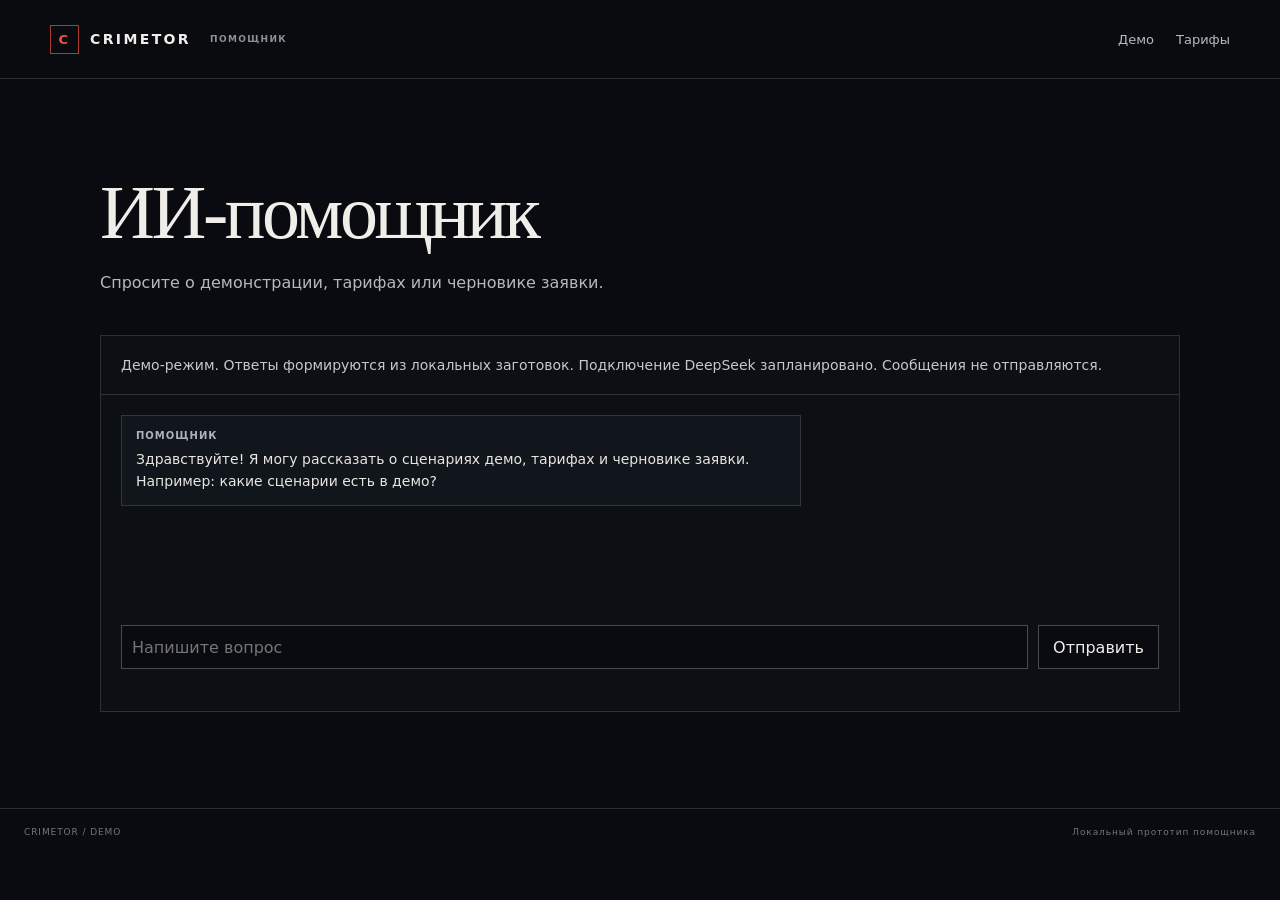
==== landing/assistant.html @ 91874034 "feat(landing): added more scenes, upgraded ui and added ai agent, pricing page" ====
<!doctype html>
<html lang="ru">
<head>
  <meta charset="utf-8">
  <meta name="viewport" content="width=device-width, initial-scale=1">
  <meta name="theme-color" content="#090b10">
  <meta name="description" content="Демонстрационный интерфейс Crimetor для вопросов о сценариях и тарифах.">
  <title>ИИ-помощник Crimetor</title>
  <link rel="stylesheet" href="./site.css">
  <link rel="stylesheet" href="./transitions.css">
</head>
<body>
  <header class="site-header">
    <div class="site-header-inner">
      <a class="brand" href="./index.html" aria-label="Crimetor, к демонстрации">
        <span class="brand-mark" aria-hidden="true">C</span>
        <span>CRIMETOR</span>
        <span class="brand-note">ПОМОЩНИК</span>
      </a>
      <nav class="site-nav" aria-label="Главная навигация">
        <a href="./index.html">Демо</a>
        <a href="./pricing.html">Тарифы</a>
      </nav>
    </div>
  </header>

  <main class="page-shell assistant-page">
    <section class="page-hero" aria-labelledby="page-title">
      <h1 class="page-title" id="page-title">ИИ-помощник</h1>
      <p class="page-lede">Спросите о демонстрации, тарифах или черновике заявки.</p>
    </section>

    <section class="chat-card" aria-label="Демонстрационный чат-помощник">
      <p class="chat-intro">Демо-режим. Ответы формируются из локальных заготовок. Подключение DeepSeek запланировано. Сообщения не отправляются.</p>
      <div class="chat-log" id="chat-log" role="log" aria-live="polite" aria-relevant="additions text">
        <article class="chat-message">
          <strong>Помощник</strong>
          <span>Здравствуйте! Я могу рассказать о сценариях демо, тарифах и черновике заявки. Например: какие сценарии есть в демо?</span>
        </article>
      </div>
      <form class="chat-form" id="chat-form">
        <label class="visually-hidden" for="chat-question">Ваш вопрос</label>
        <input id="chat-question" type="text" maxlength="500" autocomplete="off" placeholder="Напишите вопрос" required>
        <button type="submit">Отправить</button>
      </form>
      <p class="chat-status" id="chat-status" role="status" aria-live="polite"></p>
    </section>
  </main>

  <footer class="footer-line"><span>CRIMETOR / DEMO</span><span>Локальный прототип помощника</span></footer>

  <script>
    (() => {
      const form = document.getElementById("chat-form");
      const input = document.getElementById("chat-question");
      const log = document.getElementById("chat-log");
      const status = document.getElementById("chat-status");
      const responses = [
        {
          keywords: ["deepseek", "дипсик", "искусствен", "нейросет"],
          wholeKeywords: ["ии"],
          answer: "Подключение DeepSeek запланировано. Сейчас помощник отвечает по локальным заготовкам."
        },
        {
          keywords: ["худи"],
          answer: "В сценарии вандализма остается вариант с человеком в худи. Это иллюстрация для демо."
        },
        {
          keywords: ["пожар", "огонь", "дым", "вандал", "инцидент", "сценар"],
          answer: "В демо можно выбрать между вандализмом и пожаром. Для вандализма остается вариант с человеком в худи. Это иллюстрация, распознавание камер и уведомления не подключены."
        },
        {
          keywords: ["stripe", "страйп"],
          answer: "Оплата через Stripe запланирована. Сейчас на странице тарифов доступно скачивание черновика заявки."
        },
        {
          keywords: ["тариф", "цен", "стоим", "скид", "камер", "start", "campus", "network"],
          answer: "Start стоит 29 900 ₸ в месяц или 304 980 ₸ за год. Campus стоит 99 900 ₸ в месяц или 1 018 980 ₸ за год. Network стоит 249 900 ₸ в месяц или 2 548 980 ₸ за год. Годовая предоплата дешевле на 15%. Лимиты составляют 4, 16 и 48 камер."
        },
        {
          keywords: ["заяв", "счет", "счёт", "почт", "организац", "скачат", "черновик", "заполн", "оформ"],
          wholeKeywords: ["форма", "формы", "форму", "форме"],
          answer: "На странице тарифов выберите план и период оплаты, затем заполните организацию и рабочую почту. Скачанный текстовый файл будет черновиком запроса. Форма не отправляет данные."
        },
        {
          keywords: ["оплат"],
          answer: "Оплата через Stripe запланирована. Сейчас на странице тарифов доступно скачивание черновика заявки."
        },
        {
          keywords: ["здравств", "привет", "добрый"],
          answer: "Здравствуйте! Я могу подсказать про сценарии демо, тарифы и черновик заявки."
        }
      ];

      function findResponse(question) {
        const normalized = question.toLocaleLowerCase("ru-RU");
        const tokens = normalized.split(/[^a-zа-яё0-9]+/i);
        const match = responses.find((item) => item.keywords.some((keyword) => normalized.includes(keyword)) ||
          (item.wholeKeywords && item.wholeKeywords.some((keyword) => tokens.includes(keyword))));
        return match ? match.answer : "Пока я могу ответить о сценариях демо, тарифах, заявке и будущих интеграциях. Попробуйте спросить про вандализм, пожар, худи, цены или DeepSeek.";
      }

      function addMessage(author, message, isUser) {
        const item = document.createElement("article");
        item.className = isUser ? "chat-message chat-message--user" : "chat-message";
        const label = document.createElement("strong");
        label.textContent = author;
        const content = document.createElement("span");
        content.textContent = message;
        item.append(label, content);
        log.append(item);
        log.scrollTop = log.scrollHeight;
      }

      form.addEventListener("submit", (event) => {
        event.preventDefault();
        const question = input.value.trim();
        if (!question) {
          status.textContent = "Введите вопрос.";
          input.focus();
          return;
        }
        addMessage("Вы", question, true);
        addMessage("Помощник", findResponse(question), false);
        input.value = "";
        status.textContent = "Локальный ответ добавлен.";
        input.focus();
      });
    })();
  </script>
</body>
</html>
---- landing/site.css ----
:root {
  color-scheme: dark;
  --bg: #090b10;
  --panel: #11151c;
  --paper: #f0eee9;
  --line: rgba(239, 238, 232, .15);
  --red: #ef5148;
  --serif: Georgia, "Times New Roman", serif;
  --sans: Inter, ui-sans-serif, system-ui, -apple-system, BlinkMacSystemFont, "Segoe UI", sans-serif;
}

* { box-sizing: border-box; }
html { min-width: 320px; scroll-behavior: smooth; background: var(--bg); }
body {
  min-width: 320px;
  margin: 0;
  background: var(--bg);
  color: var(--paper);
  font-family: var(--sans);
  -webkit-font-smoothing: antialiased;
}
a { color: inherit; }
button, input, select { font: inherit; }
a:focus-visible, button:focus-visible, input:focus-visible, select:focus-visible { outline: 2px solid var(--red); outline-offset: 4px; }
.visually-hidden {
  position: absolute;
  width: 1px;
  height: 1px;
  overflow: hidden;
  clip: rect(0, 0, 0, 0);
  white-space: nowrap;
  clip-path: inset(50%);
}

.site-header {
  border-bottom: 1px solid var(--line);
  background: rgba(9, 11, 16, .92);
}
.site-header-inner {
  display: flex;
  width: min(1180px, calc(100% - 48px));
  min-height: 78px;
  align-items: center;
  justify-content: space-between;
  gap: 24px;
  margin: 0 auto;
}
.brand {
  display: inline-flex;
  flex: 0 0 auto;
  align-items: center;
  gap: 11px;
  text-decoration: none;
  font-size: 14px;
  font-weight: 750;
  letter-spacing: .17em;
}
.brand-mark {
  display: grid;
  width: 29px;
  height: 29px;
  place-items: center;
  border: 1px solid rgba(239, 81, 72, .7);
  color: var(--red);
  font-size: 13px;
  line-height: 1;
}
.brand-note {
  margin-left: 8px;
  color: #8c929a;
  font-size: 9px;
  font-weight: 550;
  letter-spacing: .15em;
}
.site-nav { display: flex; flex-wrap: wrap; align-items: center; gap: 22px; }
.site-nav a { color: #b7bbc1; font-size: 13px; text-decoration: none; }
.site-nav a:hover { color: var(--paper); }

.page-shell { width: min(1080px, calc(100% - 48px)); margin: 0 auto; padding: clamp(50px, 8vw, 96px) 0; }
.page-hero { max-width: 760px; margin-bottom: 38px; }
.page-title { margin: 0; font: 400 clamp(40px, 7vw, 76px)/.98 var(--serif); letter-spacing: -.045em; text-wrap: balance; }
.page-lede { max-width: 640px; margin: 20px 0 0; color: #b5b8bd; font-size: 16px; line-height: 1.7; }
.pricing-section { border-top: 1px solid var(--line); padding-top: 28px; }
.section-heading { margin: 0 0 18px; font: 400 clamp(28px, 4vw, 42px)/1.08 var(--serif); letter-spacing: -.035em; }
.pricing-footnote { color: #b5b8bd; font-size: 15px; line-height: 1.65; }
.plan-grid { display: grid; grid-template-columns: repeat(3, minmax(0, 1fr)); gap: 14px; margin-top: 24px; }
.plan-card { display: flex; min-width: 0; flex-direction: column; padding: 22px; border: 1px solid var(--line); background: var(--panel); }
.plan-card h3 { margin: 0 0 10px; font-size: 17px; }
.plan-card .price { margin: 0; color: var(--paper); font-size: 25px; font-weight: 650; }
.plan-card .price small { color: #b5b8bd; font-size: 13px; font-weight: 400; }
.plan-card p { color: #b5b8bd; font-size: 14px; line-height: 1.55; }
.plan-card ul { flex: 1; margin: 6px 0 20px; padding-left: 19px; color: #c3c6ca; font-size: 14px; line-height: 1.6; }
.plan-card button, .quote-form button, .chat-form button {
  min-height: 44px;
  border: 1px solid #454a52;
  border-radius: 0;
  background: #090b10;
  color: var(--paper);
  cursor: pointer;
}
.plan-card button, .quote-form button, .chat-form button { padding: 9px 14px; }
.plan-card button:hover, .quote-form button:hover:not(:disabled), .chat-form button:hover { border-color: var(--red); }
.quote-form { display: grid; grid-template-columns: repeat(3, minmax(0, 1fr)); gap: 16px; margin-top: 28px; padding: 22px; border: 1px solid var(--line); scroll-margin-top: 24px; }
.quote-heading { grid-column: 1 / -1; }
.quote-heading h3 { margin: 0; font-size: 20px; }
.quote-heading p { margin: 7px 0 0; color: #b5b8bd; line-height: 1.55; }
.quote-form label { display: grid; align-content: start; gap: 7px; color: #d2d0ca; font-size: 14px; }
.quote-form input, .quote-form select, .chat-form input {
  width: 100%;
  min-height: 44px;
  padding: 8px 10px;
  border: 1px solid #454a52;
  border-radius: 0;
  background: #090b10;
  color: var(--paper);
}
.quote-total { align-self: end; color: var(--paper); font-weight: 650; line-height: 44px; }
.quote-form button { align-self: end; }
.quote-form button:disabled { cursor: not-allowed; opacity: .55; }
.footer-line { display: flex; justify-content: space-between; gap: 16px; padding: 18px 24px; border-top: 1px solid var(--line); color: #707780; font-size: 9px; letter-spacing: .1em; }

.chat-card { border: 1px solid var(--line); background: #0c0f14; }
.chat-intro { margin: 0; padding: 18px 20px; border-bottom: 1px solid var(--line); color: #c6c8cb; font-size: 14px; line-height: 1.6; }
.chat-log { display: grid; align-content: start; gap: 14px; min-height: 230px; max-height: 440px; overflow-y: auto; padding: 20px; }
.chat-message { max-width: min(680px, 90%); padding: 12px 14px; border: 1px solid var(--line); background: #11151c; color: #e8e6df; font-size: 14px; line-height: 1.6; overflow-wrap: anywhere; }
.chat-message strong { display: block; margin-bottom: 4px; color: #aeb3b9; font-size: 10px; font-weight: 600; letter-spacing: .1em; text-transform: uppercase; }
.chat-message > span { display: block; white-space: pre-wrap; }
.chat-message--user { justify-self: end; border-color: rgba(239, 81, 72, .42); background: rgba(239, 81, 72, .08); }
.chat-form { display: grid; grid-template-columns: minmax(0, 1fr) auto; gap: 10px; padding: 0 20px 18px; }
.chat-status { min-height: 24px; margin: 0; padding: 0 20px 14px; color: #a3a8af; font-size: 12px; line-height: 1.5; }

@media (max-width: 760px) {
  .site-header-inner { width: calc(100% - 36px); min-height: 90px; align-items: flex-start; flex-direction: column; justify-content: center; gap: 12px; padding: 12px 0; }
  .brand { font-size: 12px; }
  .brand-mark { width: 25px; height: 25px; }
  .brand-note { display: none; }
  .site-nav { width: 100%; justify-content: space-between; gap: 12px; }
  .site-nav a { font-size: 12px; }
  .page-shell { width: calc(100% - 36px); padding: 48px 0; }
  .plan-grid, .quote-form { grid-template-columns: 1fr; }
  .quote-form { padding: 17px; }
  .quote-total { line-height: 1.5; }
  .footer-line { flex-direction: column; font-size: 8px; }
  .assistant-page { padding-top: 26px; padding-bottom: 30px; }
  .assistant-page .page-hero { margin-bottom: 18px; }
  .assistant-page .page-lede { margin-top: 10px; font-size: 14px; line-height: 1.5; }
  .chat-intro { padding: 10px 12px; font-size: 12px; line-height: 1.4; }
  .chat-log { min-height: 100px; max-height: 180px; gap: 8px; padding: 10px; }
  .chat-message { max-width: 100%; padding: 9px 10px; font-size: 13px; line-height: 1.45; }
  .chat-message strong { margin-bottom: 2px; }
  .chat-form { grid-template-columns: minmax(0, 1fr) auto; gap: 8px; padding: 0 12px 10px; }
  .chat-form input { min-width: 0; }
  .chat-form button { white-space: nowrap; }
  .chat-status { min-height: 18px; padding: 0 12px 6px; font-size: 11px; }
}

@media (prefers-reduced-motion: reduce) {
  *, *::before, *::after { scroll-behavior: auto !important; }
}
---- landing/transitions.css ----
@media (prefers-reduced-motion: no-preference) {
  @view-transition {
    navigation: auto;
  }

  ::view-transition-group(root) {
    animation-duration: 240ms;
  }
}
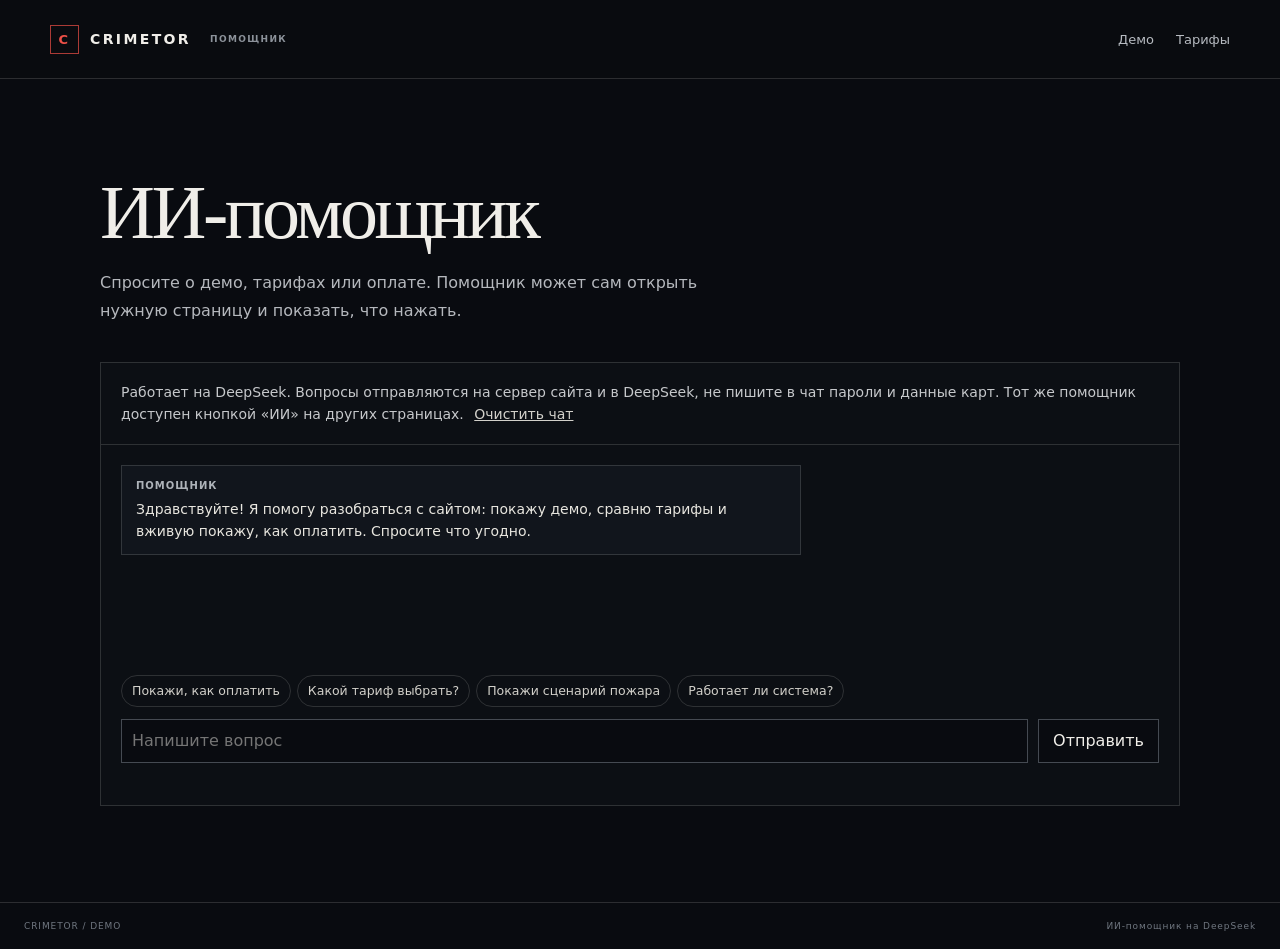
==== commit b5d22c14: "feat(landing): ai agent" ====
--- a/landing/assistant.html
+++ b/landing/assistant.html
@@ -4,10 +4,11 @@
   <meta charset="utf-8">
   <meta name="viewport" content="width=device-width, initial-scale=1">
   <meta name="theme-color" content="#090b10">
-  <meta name="description" content="Демонстрационный интерфейс Crimetor для вопросов о сценариях и тарифах.">
+  <meta name="description" content="ИИ-помощник Crimetor: навигация по сайту, тарифы и пошаговый показ оплаты.">
   <title>ИИ-помощник Crimetor</title>
   <link rel="stylesheet" href="./site.css">
   <link rel="stylesheet" href="./transitions.css">
+  <link rel="stylesheet" href="./assistant-widget.css">
 </head>
 <body>
   <header class="site-header">
@@ -27,106 +28,24 @@
   <main class="page-shell assistant-page">
     <section class="page-hero" aria-labelledby="page-title">
       <h1 class="page-title" id="page-title">ИИ-помощник</h1>
-      <p class="page-lede">Спросите о демонстрации, тарифах или черновике заявки.</p>
+      <p class="page-lede">Спросите о демо, тарифах или оплате. Помощник может сам открыть нужную страницу и показать, что нажать.</p>
     </section>
 
-    <section class="chat-card" aria-label="Демонстрационный чат-помощник">
-      <p class="chat-intro">Демо-режим. Ответы формируются из локальных заготовок. Подключение DeepSeek запланировано. Сообщения не отправляются.</p>
-      <div class="chat-log" id="chat-log" role="log" aria-live="polite" aria-relevant="additions text">
-        <article class="chat-message">
-          <strong>Помощник</strong>
-          <span>Здравствуйте! Я могу рассказать о сценариях демо, тарифах и черновике заявки. Например: какие сценарии есть в демо?</span>
-        </article>
-      </div>
+    <section class="chat-card" aria-label="Чат с ИИ-помощником">
+      <p class="chat-intro">Работает на DeepSeek. Вопросы отправляются на сервер сайта и в DeepSeek, не пишите в чат пароли и данные карт. Тот же помощник доступен кнопкой «ИИ» на других страницах. <button class="chat-clear" id="chat-clear" type="button">Очистить чат</button></p>
+      <div class="chat-log" id="chat-log" role="log" aria-live="polite" aria-relevant="additions text"></div>
+      <div class="chat-chips" id="chat-chips"></div>
       <form class="chat-form" id="chat-form">
         <label class="visually-hidden" for="chat-question">Ваш вопрос</label>
-        <input id="chat-question" type="text" maxlength="500" autocomplete="off" placeholder="Напишите вопрос" required>
+        <input id="chat-question" type="text" maxlength="1000" autocomplete="off" placeholder="Напишите вопрос" required>
         <button type="submit">Отправить</button>
       </form>
       <p class="chat-status" id="chat-status" role="status" aria-live="polite"></p>
     </section>
   </main>
 
-  <footer class="footer-line"><span>CRIMETOR / DEMO</span><span>Локальный прототип помощника</span></footer>
+  <footer class="footer-line"><span>CRIMETOR / DEMO</span><span>ИИ-помощник на DeepSeek</span></footer>
 
-  <script>
-    (() => {
-      const form = document.getElementById("chat-form");
-      const input = document.getElementById("chat-question");
-      const log = document.getElementById("chat-log");
-      const status = document.getElementById("chat-status");
-      const responses = [
-        {
-          keywords: ["deepseek", "дипсик", "искусствен", "нейросет"],
-          wholeKeywords: ["ии"],
-          answer: "Подключение DeepSeek запланировано. Сейчас помощник отвечает по локальным заготовкам."
-        },
-        {
-          keywords: ["худи"],
-          answer: "В сценарии вандализма остается вариант с человеком в худи. Это иллюстрация для демо."
-        },
-        {
-          keywords: ["пожар", "огонь", "дым", "вандал", "инцидент", "сценар"],
-          answer: "В демо можно выбрать между вандализмом и пожаром. Для вандализма остается вариант с человеком в худи. Это иллюстрация, распознавание камер и уведомления не подключены."
-        },
-        {
-          keywords: ["stripe", "страйп"],
-          answer: "Оплата через Stripe запланирована. Сейчас на странице тарифов доступно скачивание черновика заявки."
-        },
-        {
-          keywords: ["тариф", "цен", "стоим", "скид", "камер", "start", "campus", "network"],
-          answer: "Start стоит 29 900 ₸ в месяц или 304 980 ₸ за год. Campus стоит 99 900 ₸ в месяц или 1 018 980 ₸ за год. Network стоит 249 900 ₸ в месяц или 2 548 980 ₸ за год. Годовая предоплата дешевле на 15%. Лимиты составляют 4, 16 и 48 камер."
-        },
-        {
-          keywords: ["заяв", "счет", "счёт", "почт", "организац", "скачат", "черновик", "заполн", "оформ"],
-          wholeKeywords: ["форма", "формы", "форму", "форме"],
-          answer: "На странице тарифов выберите план и период оплаты, затем заполните организацию и рабочую почту. Скачанный текстовый файл будет черновиком запроса. Форма не отправляет данные."
-        },
-        {
-          keywords: ["оплат"],
-          answer: "Оплата через Stripe запланирована. Сейчас на странице тарифов доступно скачивание черновика заявки."
-        },
-        {
-          keywords: ["здравств", "привет", "добрый"],
-          answer: "Здравствуйте! Я могу подсказать про сценарии демо, тарифы и черновик заявки."
-        }
-      ];
-
-      function findResponse(question) {
-        const normalized = question.toLocaleLowerCase("ru-RU");
-        const tokens = normalized.split(/[^a-zа-яё0-9]+/i);
-        const match = responses.find((item) => item.keywords.some((keyword) => normalized.includes(keyword)) ||
-          (item.wholeKeywords && item.wholeKeywords.some((keyword) => tokens.includes(keyword))));
-        return match ? match.answer : "Пока я могу ответить о сценариях демо, тарифах, заявке и будущих интеграциях. Попробуйте спросить про вандализм, пожар, худи, цены или DeepSeek.";
-      }
-
-      function addMessage(author, message, isUser) {
-        const item = document.createElement("article");
-        item.className = isUser ? "chat-message chat-message--user" : "chat-message";
-        const label = document.createElement("strong");
-        label.textContent = author;
-        const content = document.createElement("span");
-        content.textContent = message;
-        item.append(label, content);
-        log.append(item);
-        log.scrollTop = log.scrollHeight;
-      }
-
-      form.addEventListener("submit", (event) => {
-        event.preventDefault();
-        const question = input.value.trim();
-        if (!question) {
-          status.textContent = "Введите вопрос.";
-          input.focus();
-          return;
-        }
-        addMessage("Вы", question, true);
-        addMessage("Помощник", findResponse(question), false);
-        input.value = "";
-        status.textContent = "Локальный ответ добавлен.";
-        input.focus();
-      });
-    })();
-  </script>
+  <script defer src="./assistant-widget.js"></script>
 </body>
 </html>
--- a/landing/site.css
+++ b/landing/site.css
@@ -117,6 +117,12 @@
 .quote-total { align-self: end; color: var(--paper); font-weight: 650; line-height: 44px; }
 .quote-form button { align-self: end; }
 .quote-form button:disabled { cursor: not-allowed; opacity: .55; }
+.quote-form .button-primary { border-color: var(--red); background: rgba(239, 81, 72, .12); font-weight: 650; }
+.quote-form .button-primary:hover:not(:disabled) { background: rgba(239, 81, 72, .22); }
+.quote-form .button-secondary { background: transparent; color: #d2d0ca; }
+.quote-status { grid-column: 1 / -1; min-height: 21px; margin: 0; color: #b5b8bd; font-size: 13px; line-height: 1.6; }
+.quote-status[data-tone="ok"] { color: #8fd6a6; }
+.quote-status[data-tone="error"] { color: var(--red); }
 .footer-line { display: flex; justify-content: space-between; gap: 16px; padding: 18px 24px; border-top: 1px solid var(--line); color: #707780; font-size: 9px; letter-spacing: .1em; }
 
 .chat-card { border: 1px solid var(--line); background: #0c0f14; }
@@ -157,3 +163,7 @@
 @media (prefers-reduced-motion: reduce) {
   *, *::before, *::after { scroll-behavior: auto !important; }
 }
+
+.chat-clear { margin-left: 6px; padding: 0; border: 0; background: none; color: #d2d0ca; font-size: inherit; text-decoration: underline; cursor: pointer; }
+.chat-clear:hover { color: var(--paper); }
+.chat-chips { padding: 0 20px 12px; }
--- a/landing/assistant-widget.css
+++ b/landing/assistant-widget.css
@@ -0,0 +1,111 @@
+/* Crimetor AI assistant widget. Self-contained: index.html does not load site.css. */
+.aiw-root, .aiw-hint, .aiw-chip {
+  --aiw-bg: #090b10;
+  --aiw-panel: #0c0f14;
+  --aiw-msg: #11151c;
+  --aiw-paper: #f0eee9;
+  --aiw-muted: #a3a8af;
+  --aiw-line: rgba(239, 238, 232, .15);
+  --aiw-red: #ef5148;
+  font-family: Inter, ui-sans-serif, system-ui, -apple-system, BlinkMacSystemFont, "Segoe UI", sans-serif;
+}
+.aiw-sr { position: absolute; width: 1px; height: 1px; overflow: hidden; clip: rect(0 0 0 0); white-space: nowrap; }
+
+.aiw-root { position: fixed; right: 20px; bottom: 20px; z-index: 2147483000; display: grid; justify-items: end; gap: 12px; }
+.aiw-launcher {
+  order: 2;
+  width: 58px;
+  height: 58px;
+  border: 1px solid var(--aiw-red);
+  border-radius: 50%;
+  background: var(--aiw-bg);
+  color: var(--aiw-paper);
+  font-family: inherit; font-size: 15px; font-weight: 700; line-height: 1;
+  letter-spacing: .06em;
+  cursor: pointer;
+  box-shadow: 0 10px 30px rgba(0, 0, 0, .45), 0 0 0 4px rgba(239, 81, 72, .12);
+}
+.aiw-launcher:hover { background: #1a0f10; }
+.aiw-root.is-open .aiw-launcher { box-shadow: 0 10px 30px rgba(0, 0, 0, .45); }
+.aiw-launcher:focus-visible, .aiw-root button:focus-visible, .aiw-root input:focus-visible, .aiw-chip:focus-visible { outline: 2px solid var(--aiw-red); outline-offset: 3px; }
+
+.aiw-panel {
+  order: 1;
+  display: grid;
+  grid-template-rows: auto minmax(0, 1fr) auto auto auto;
+  width: min(380px, calc(100vw - 32px));
+  height: min(560px, calc(100vh - 120px));
+  border: 1px solid var(--aiw-line);
+  background: var(--aiw-panel);
+  color: var(--aiw-paper);
+  box-shadow: 0 24px 60px rgba(0, 0, 0, .55);
+}
+.aiw-panel[hidden] { display: none; }
+.aiw-head { display: flex; align-items: center; gap: 8px; padding: 12px 14px; border-bottom: 1px solid var(--aiw-line); }
+.aiw-head div { display: grid; gap: 2px; margin-right: auto; }
+.aiw-head strong { font-size: 14px; }
+.aiw-head small { color: var(--aiw-muted); font-size: 11px; letter-spacing: .04em; }
+.aiw-icon { min-height: 32px; padding: 4px 8px; border: 1px solid transparent; background: transparent; color: var(--aiw-muted); font-family: inherit; font-size: 13px; line-height: 1; cursor: pointer; }
+.aiw-icon:hover { border-color: var(--aiw-line); color: var(--aiw-paper); }
+.aiw-icon[data-aiw-close] { font-size: 22px; }
+
+.aiw-log { display: grid; align-content: start; gap: 10px; overflow-y: auto; padding: 14px; }
+.aiw-msg { max-width: 92%; padding: 10px 12px; border: 1px solid var(--aiw-line); background: var(--aiw-msg); font-size: 13.5px; line-height: 1.55; overflow-wrap: anywhere; }
+.aiw-msg strong { display: block; margin-bottom: 3px; color: #aeb3b9; font-size: 10px; font-weight: 600; letter-spacing: .1em; text-transform: uppercase; }
+.aiw-msg span { display: block; white-space: pre-wrap; }
+.aiw-msg--user { justify-self: end; border-color: rgba(239, 81, 72, .42); background: rgba(239, 81, 72, .08); }
+
+.aiw-chips, .chat-chips { display: flex; flex-wrap: wrap; gap: 6px; }
+.aiw-chips { padding: 0 14px 10px; }
+.aiw-chips[hidden], .chat-chips[hidden] { display: none; }
+.aiw-chip {
+  min-height: 32px;
+  padding: 5px 10px;
+  border: 1px solid var(--aiw-line);
+  border-radius: 16px;
+  background: transparent;
+  color: #d2d0ca;
+  font-size: 12.5px;
+  cursor: pointer;
+}
+.aiw-chip:hover { border-color: var(--aiw-red); color: var(--aiw-paper); }
+
+.aiw-form { display: grid; grid-template-columns: minmax(0, 1fr) auto; gap: 8px; padding: 0 14px 8px; }
+.aiw-form input { min-width: 0; min-height: 42px; padding: 8px 10px; border: 1px solid #454a52; border-radius: 0; background: var(--aiw-bg); color: var(--aiw-paper); font-family: inherit; font-size: 14px; }
+.aiw-form button { min-height: 42px; padding: 8px 12px; border: 1px solid #454a52; border-radius: 0; background: var(--aiw-bg); color: var(--aiw-paper); font-family: inherit; font-size: 14px; cursor: pointer; }
+.aiw-form button:hover { border-color: var(--aiw-red); }
+.aiw-status { min-height: 18px; margin: 0; padding: 0 14px 10px; color: var(--aiw-muted); font-size: 12px; line-height: 1.45; }
+.aiw-status[data-tone="error"], .chat-status[data-tone="error"] { color: var(--aiw-red, #ef5148); }
+
+/* Highlight of the place the assistant shows. */
+.aiw-spotlight {
+  outline: 2px solid #ef5148 !important;
+  outline-offset: 6px !important;
+  animation: aiw-pulse 1.2s ease-in-out infinite;
+  scroll-margin: 120px;
+}
+@keyframes aiw-pulse {
+  0%, 100% { box-shadow: 0 0 0 0 rgba(239, 81, 72, .45); }
+  50% { box-shadow: 0 0 0 10px rgba(239, 81, 72, 0); }
+}
+.aiw-hint {
+  position: absolute;
+  z-index: 2147482999;
+  max-width: min(300px, calc(100vw - 32px));
+  padding: 8px 12px;
+  background: #ef5148;
+  color: #fff;
+  font-size: 13px;
+  font-weight: 600;
+  line-height: 1.4;
+  box-shadow: 0 10px 28px rgba(0, 0, 0, .45);
+  pointer-events: none;
+}
+
+@media (max-width: 760px) {
+  .aiw-root { right: 16px; bottom: 16px; }
+  .aiw-panel { height: min(520px, calc(100vh - 100px)); }
+}
+@media (prefers-reduced-motion: reduce) {
+  .aiw-spotlight { animation: none; }
+}
